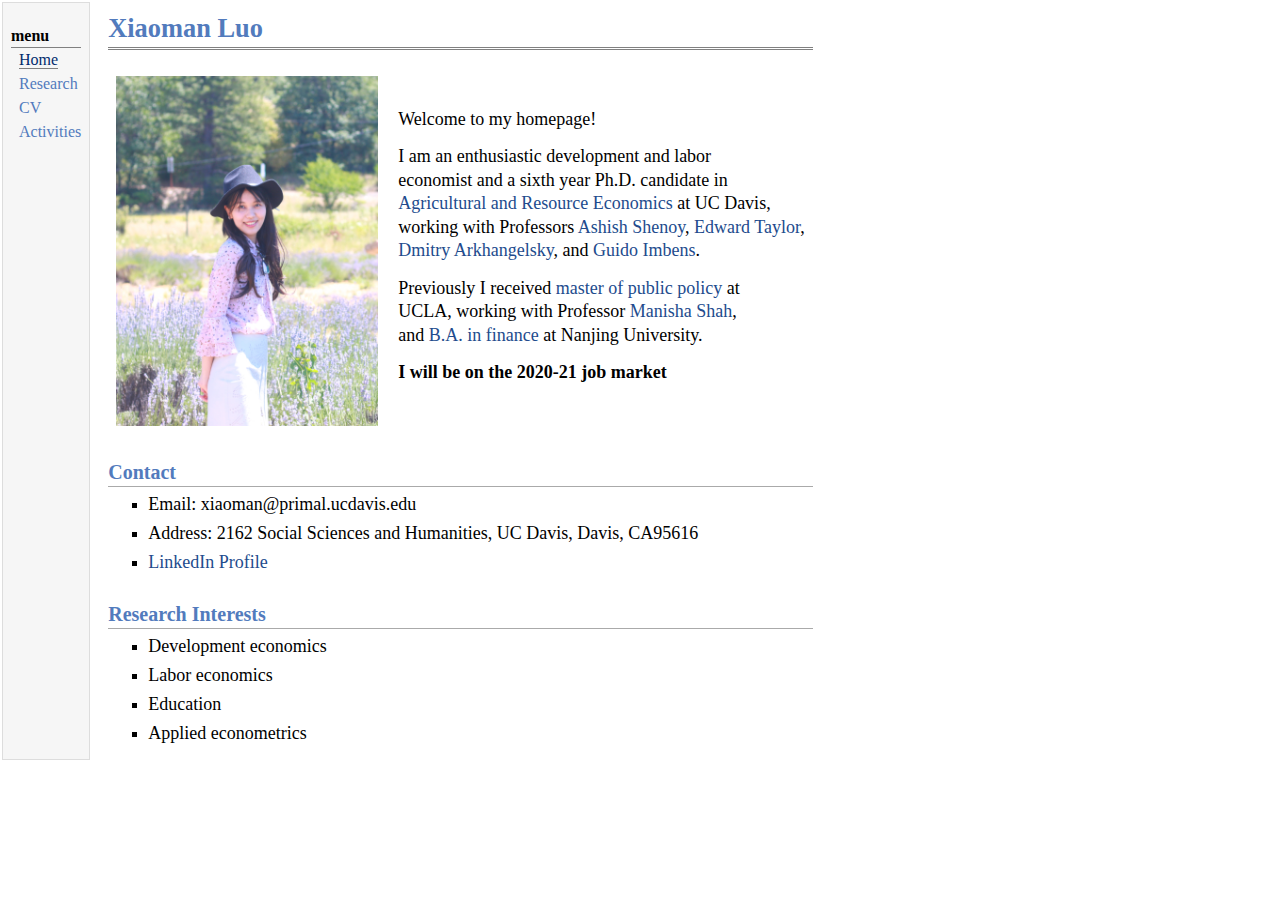
==== index.html @ 2a26be18 "new update Sun Oct 18 21:49:42 PDT 2020" ====
<!DOCTYPE html PUBLIC "-//W3C//DTD XHTML 1.1//EN"
  "http://www.w3.org/TR/xhtml11/DTD/xhtml11.dtd">
<html xmlns="http://www.w3.org/1999/xhtml" xml:lang="en">
<head>
<meta name="generator" content="jemdoc, see http://jemdoc.jaboc.net/" />
<meta http-equiv="Content-Type" content="text/html;charset=utf-8" />
<link rel="stylesheet" href="jemdoc.css" type="text/css" />
<title>Xiaoman Luo</title>
</head>
<body>
<table summary="Table for page layout." id="tlayout">
<tr valign="top">
<td id="layout-menu">
<div class="menu-category">menu</div>
<div class="menu-item"><a href="index.html" class="current">Home</a></div>
<div class="menu-item"><a href="research.html">Research</a></div>
<div class="menu-item"><a href="CV_Xiaoman_Luo.pdf">CV</a></div>
<div class="menu-item"><a href="activities.html">Activities</a></div>
</td>
<td id="layout-content">
<div id="toptitle">
<h1>Xiaoman Luo</h1>
</div>
<table class="imgtable"><tr><td>
<img src="photo.jpg" alt="" width="262px" height="350px" />&nbsp;</td>
<td align="left"><p>Welcome to my homepage! </p>
<p>I am an enthusiastic development and labor <br />
economist and a sixth year Ph.D. candidate in <br />
<a href="https://are.ucdavis.edu/">Agricultural and Resource
Economics</a> at UC Davis, <br />
working with  Professors <a href="https://are.ucdavis.edu/people/faculty/ashish-shenoy/">Ashish Shenoy</a>,  <a href="https://are.ucdavis.edu/people/faculty/j-edward-taylor/">Edward Taylor</a>, <br />
<a href="https://sites.google.com/view/dmitry-arkhangelsky/home">Dmitry Arkhangelsky</a>, and <a href="https://imbens.people.stanford.edu/">Guido Imbens</a>.<br /></p>
<p>Previously I received  <a href="https://luskin.ucla.edu/">master of public policy</a> at <br />
UCLA, working with Professor <a href="https://luskin.ucla.edu/person/manisha-shah/">Manisha Shah</a>,<br />
and <a href="https://nubs.nju.edu.cn/">B.A. in
finance</a> at Nanjing University.</p>
<p><b>I will be on the 2020-21 job market</b></p>
</td></tr></table>
<h2>Contact</h2>
<ul>
<li><p>Email: xiaoman@primal.ucdavis.edu</p>
</li>
<li><p>Address: 2162 Social Sciences and Humanities, UC Davis, Davis, CA95616</p>
</li>
<li><p><a href="https://www.linkedin.com/in/xiaoman-luo-30a99855">LinkedIn Profile</a></p>
</li>
</ul>
<h2>Research Interests</h2>
<ul>
<li><p>Development economics</p>
</li>
<li><p>Labor economics</p>
</li>
<li><p>Education</p>
</li>
<li><p>Applied econometrics</p>
</li>
</ul>
</td>
</tr>
</table>
</body>
</html>
---- jemdoc.css ----
/* Default css file for jemdoc. */

table#tlayout {
    border: none;
    border-collapse: separate;
    background: white;
}

body {
	background: white;
	font-family: Georgia, serif;
	padding-bottom: 8px;
	margin: 0;
}

#layout-menu {
	background: #f6f6f6;
	border: 1px solid #dddddd;
	padding-top: 0.5em;
	padding-left: 8px;
	padding-right: 8px;
	font-size: 1.0em;
	width: auto;
	white-space: nowrap;
    text-align: left;
    vertical-align: top;
}

#layout-menu td {
	background: #f4f4f4;
    vertical-align: top;
}

#layout-content {
	padding-top: 0.0em;
	padding-left: 1.0em;
	padding-right: 1.0em;
    border: none;
    background: white;
    text-align: left;
    vertical-align: top;
}

#layout-menu a {
	line-height: 1.5em;
	margin-left: 0.5em;
}

tt {
    background: #ffffdd;
}

pre, tt {
	font-size: 90%;
	font-family: monaco, monospace;
}

a, a > tt {
	color: #224b8d;
	text-decoration: none;
}

a:hover {
	border-bottom: 1px gray dotted;
}

#layout-menu a.current:link, #layout-menu a.current:visited {
	color: #022b6d;
	border-bottom: 1px gray solid;
}
#layout-menu a:link, #layout-menu a:visited, #layout-menu a:hover {
	color: #527bbd;
	text-decoration: none;
}
#layout-menu a:hover {
	text-decoration: none;
}

div.menu-category {
	border-bottom: 1px solid gray;
	margin-top: 0.8em;
	padding-top: 0.2em;
	padding-bottom: 0.1em;
	font-weight: bold;
}

div.menu-item {
	padding-left: 16px;
	text-indent: -16px;
}

div#toptitle {
	padding-bottom: 0.2em;
	margin-bottom: 1.5em;
	border-bottom: 3px double gray;
}

/* Reduce space if we begin the page with a title. */
div#toptitle + h2, div#toptitle + h3 {
	margin-top: -0.7em;
}

div#subtitle {
	margin-top: 0.0em;
	margin-bottom: 0.0em;
	padding-top: 0em;
	padding-bottom: 0.1em;
}

em {
	font-style: italic;
}

strong {
	font-weight: bold;
}


h1, h2, h3 {
	color: #527bbd;
	margin-top: 0.7em;
	margin-bottom: 0.3em;
	padding-bottom: 0.2em;
	line-height: 1.0;
	padding-top: 0.5em;
	border-bottom: 1px solid #aaaaaa;
}

h1 {
	font-size: 165%;
}

h2 {
	padding-top: 0.8em;
	font-size: 125%;
}

h2 + h3 {
    padding-top: 0.2em;
}

h3 {
	font-size: 110%;
	border-bottom: none;
}

p {
	margin-top: 0.0em;
	margin-bottom: 0.8em;
	padding: 0;
	line-height: 1.3;
        font-size: 18px
}

pre {
	padding: 0;
	margin: 0;
}

div#footer {
	font-size: small;
	border-top: 1px solid #c0c0c0;
	padding-top: 0.1em;
	margin-top: 4.0em;
	color: #c0c0c0;
}

div#footer a {
	color: #80a0b0;
}

div#footer-text {
	float: left;
	padding-bottom: 8px;
}

ul, ol, dl {
	margin-top: 0.2em;
	padding-top: 0;
	margin-bottom: 0.8em;
}

dt {
	margin-top: 0.5em;
	margin-bottom: 0;
}

dl {
	margin-left: 20px;
}

dd {
	color: #222222;
}

dd > *:first-child {
	margin-top: 0;
}

ul {
	list-style-position: outside;
	list-style-type: square;
}

p + ul, p + ol {
	margin-top: -0.5em;
}

li ul, li ol {
	margin-top: -0.3em;
}

ol {
	list-style-position: outside;
	list-style-type: decimal;
}

li p, dd p {
	margin-bottom: 0.3em;
}


ol ol {
	list-style-type: lower-alpha;
}

ol ol ol {
	list-style-type: lower-roman;
}

p + div.codeblock {
	margin-top: -0.6em;
}

div.codeblock, div.infoblock {
	margin-right: 0%;
	margin-top: 1.2em;
	margin-bottom: 1.3em;
}

div.blocktitle {
	font-weight: bold;
	color: #cd7b62;
	margin-top: 1.2em;
	margin-bottom: 0.1em;
}

div.blockcontent {
	border: 1px solid silver;
	padding: 0.3em 0.5em;
}

div.infoblock > div.blockcontent {
	background: #ffffee;
}

div.blockcontent p + ul, div.blockcontent p + ol {
	margin-top: 0.4em;
}

div.infoblock p {
	margin-bottom: 0em;
}

div.infoblock li p, div.infoblock dd p {
	margin-bottom: 0.5em;
}

div.infoblock p + p {
	margin-top: 0.8em;
}

div.codeblock > div.blockcontent {
	background: #f6f6f6;
}

span.pycommand {
	color: #000070;
}

span.statement {
	color: #008800;
}
span.builtin {
	color: #000088;
}
span.special {
	color: #990000;
}
span.operator {
	color: #880000;
}
span.error {
	color: #aa0000;
}
span.comment, span.comment > *, span.string, span.string > * {
	color: #606060;
}

@media print {
	#layout-menu { display: none; }
}

#fwtitle {
	margin: 2px;
}

#fwtitle #toptitle {
	padding-left: 0.5em;
	margin-bottom: 0.5em;
}

#layout-content h1:first-child, #layout-content h2:first-child, #layout-content h3:first-child {
	margin-top: -0.7em;
}

div#toptitle h1, #layout-content div#toptitle h1 {
	margin-bottom: 0.0em;
	padding-bottom: 0.1em;
	padding-top: 0;
	margin-top: 0.5em;
	border-bottom: none;
}

img.eq {
	padding: 0;
	padding-left: 0.1em;
	padding-right: 0.1em;
	margin: 0;
}

img.eqwl {
	padding-left: 2em;
	padding-top: 0.6em;
	padding-bottom: 0.2em;
	margin: 0;
}

table {
    border: 2px solid black;
    border-collapse: collapse;
}

td {
    padding: 2px;
    padding-left: 0.5em;
    padding-right: 0.5em;
    text-align: center;
    border: 1px solid gray;
}

table + table {
    margin-top: 1em;
}

tr.heading {
    font-weight: bold;
    border-bottom: 2px solid black;
}

img {
    border: none;
}

table.imgtable, table.imgtable td {
    border: none;
    text-align: left;
}
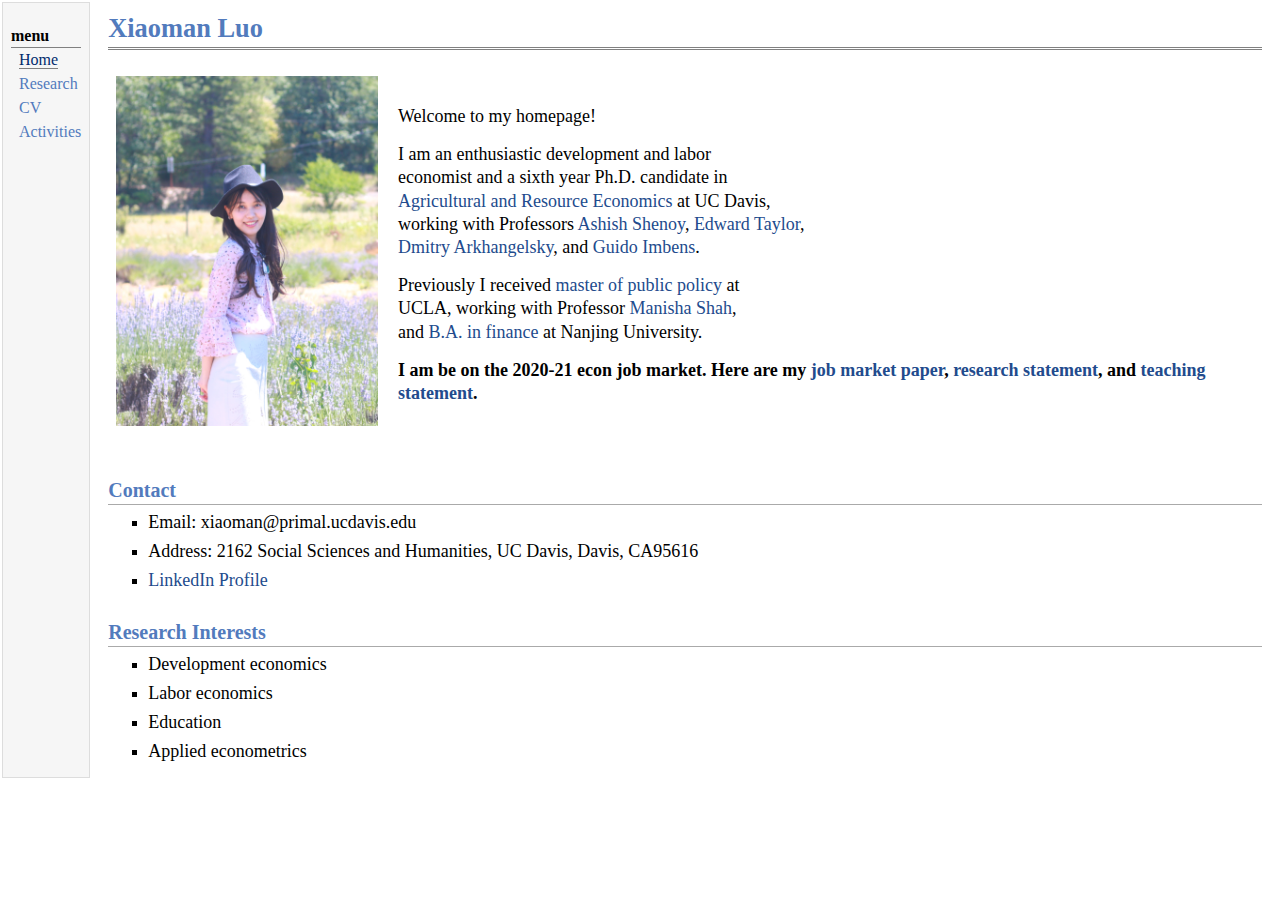
==== commit e3926e7d: "new update Thu Nov 19 18:36:46 PST 2020" ====
--- a/index.html
+++ b/index.html
@@ -34,7 +34,7 @@
 UCLA, working with Professor <a href="https://luskin.ucla.edu/person/manisha-shah/">Manisha Shah</a>,<br />
 and <a href="https://nubs.nju.edu.cn/">B.A. in
 finance</a> at Nanjing University.</p>
-<p><b>I will be on the 2020-21 job market</b></p>
+<p><b>I am be on the 2020-21 econ job market. Here are my <a href="Migration.pdf">job market paper</a>, <a href="research_statement_Xiaoman_Luo">research statement</a>, and <a href="teaching_statement_Xiaoman_Luo">teaching statement</a>.</b> </p>
 </td></tr></table>
 <h2>Contact</h2>
 <ul>
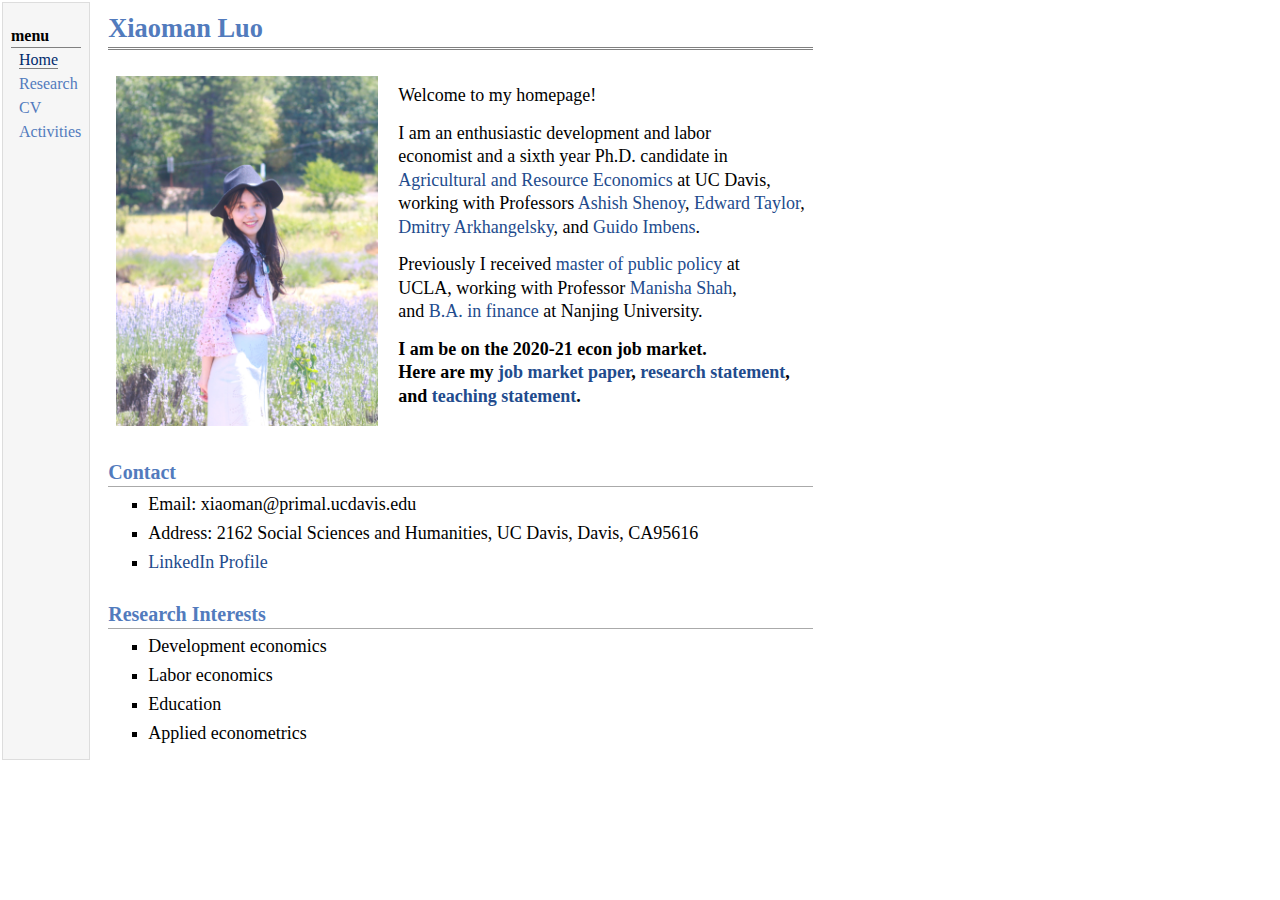
==== commit 5be1c117: "new update Thu Nov 19 18:39:02 PST 2020" ====
--- a/index.html
+++ b/index.html
@@ -34,7 +34,8 @@
 UCLA, working with Professor <a href="https://luskin.ucla.edu/person/manisha-shah/">Manisha Shah</a>,<br />
 and <a href="https://nubs.nju.edu.cn/">B.A. in
 finance</a> at Nanjing University.</p>
-<p><b>I am be on the 2020-21 econ job market. Here are my <a href="Migration.pdf">job market paper</a>, <a href="research_statement_Xiaoman_Luo">research statement</a>, and <a href="teaching_statement_Xiaoman_Luo">teaching statement</a>.</b> </p>
+<p><b>I am be on the 2020-21 econ job market. <br />
+Here are my <a href="Migration.pdf">job market paper</a>, <a href="research_statement_Xiaoman_Luo.pdf">research statement</a>,<br /> and <a href="teaching_statement_Xiaoman_Luo.pdf">teaching statement</a>.</b> </p>
 </td></tr></table>
 <h2>Contact</h2>
 <ul>
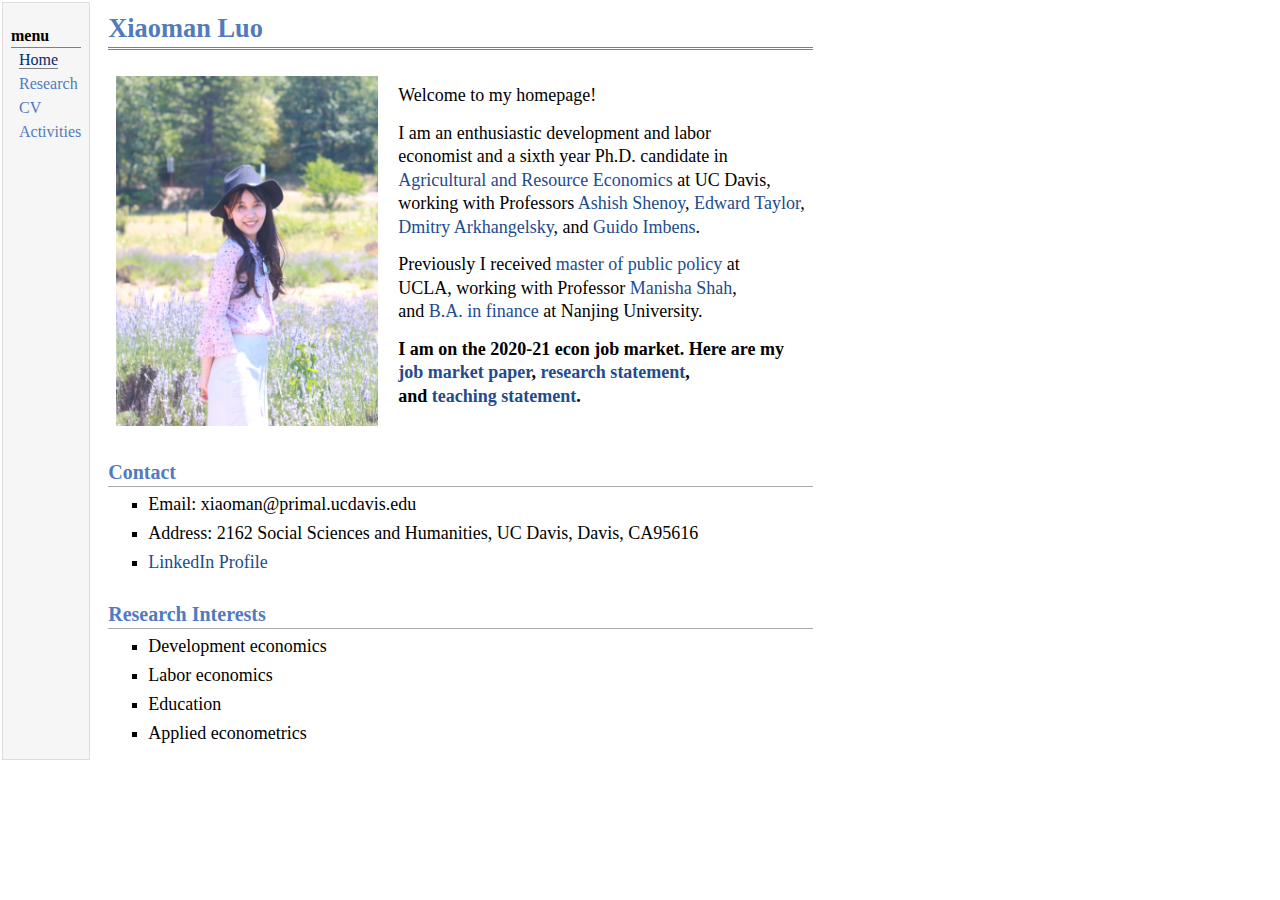
==== commit dadc0124: "new update Thu Nov 19 18:39:24 PST 2020" ====
--- a/index.html
+++ b/index.html
@@ -34,8 +34,8 @@
 UCLA, working with Professor <a href="https://luskin.ucla.edu/person/manisha-shah/">Manisha Shah</a>,<br />
 and <a href="https://nubs.nju.edu.cn/">B.A. in
 finance</a> at Nanjing University.</p>
-<p><b>I am be on the 2020-21 econ job market. <br />
-Here are my <a href="Migration.pdf">job market paper</a>, <a href="research_statement_Xiaoman_Luo.pdf">research statement</a>,<br /> and <a href="teaching_statement_Xiaoman_Luo.pdf">teaching statement</a>.</b> </p>
+<p><b>I am on the 2020-21 econ job market. Here are my <br />
+<a href="Migration.pdf">job market paper</a>, <a href="research_statement_Xiaoman_Luo.pdf">research statement</a>,<br /> and <a href="teaching_statement_Xiaoman_Luo.pdf">teaching statement</a>.</b> </p>
 </td></tr></table>
 <h2>Contact</h2>
 <ul>
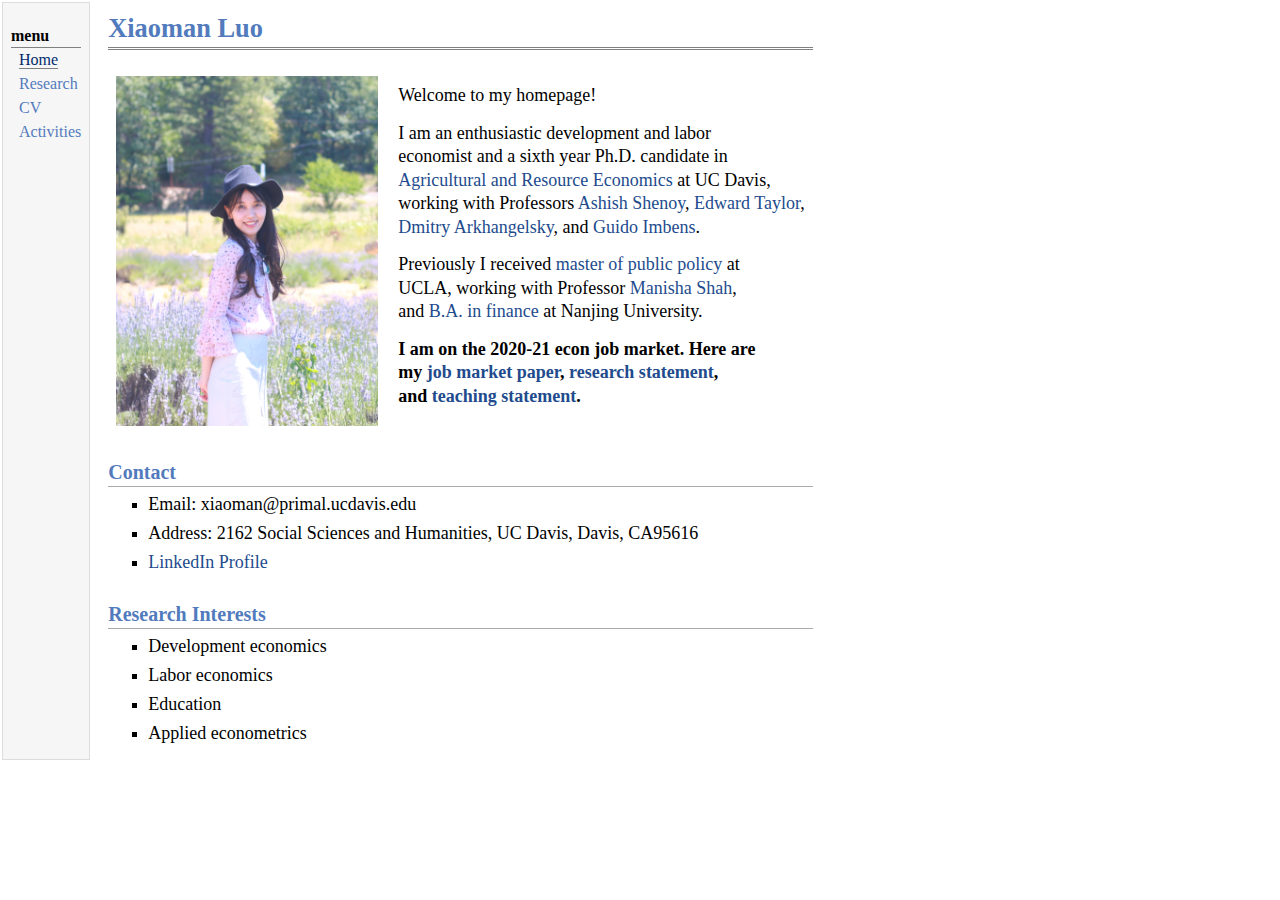
==== commit 4eccd9c3: "new update Thu Nov 19 18:40:13 PST 2020" ====
--- a/index.html
+++ b/index.html
@@ -34,8 +34,8 @@
 UCLA, working with Professor <a href="https://luskin.ucla.edu/person/manisha-shah/">Manisha Shah</a>,<br />
 and <a href="https://nubs.nju.edu.cn/">B.A. in
 finance</a> at Nanjing University.</p>
-<p><b>I am on the 2020-21 econ job market. Here are my <br />
-<a href="Migration.pdf">job market paper</a>, <a href="research_statement_Xiaoman_Luo.pdf">research statement</a>,<br /> and <a href="teaching_statement_Xiaoman_Luo.pdf">teaching statement</a>.</b> </p>
+<p><b>I am on the 2020-21 econ job market. Here are <br />
+my <a href="Migration.pdf">job market paper</a>, <a href="research_statement_Xiaoman_Luo.pdf">research statement</a>,<br /> and <a href="teaching_statement_Xiaoman_Luo.pdf">teaching statement</a>.</b> </p>
 </td></tr></table>
 <h2>Contact</h2>
 <ul>
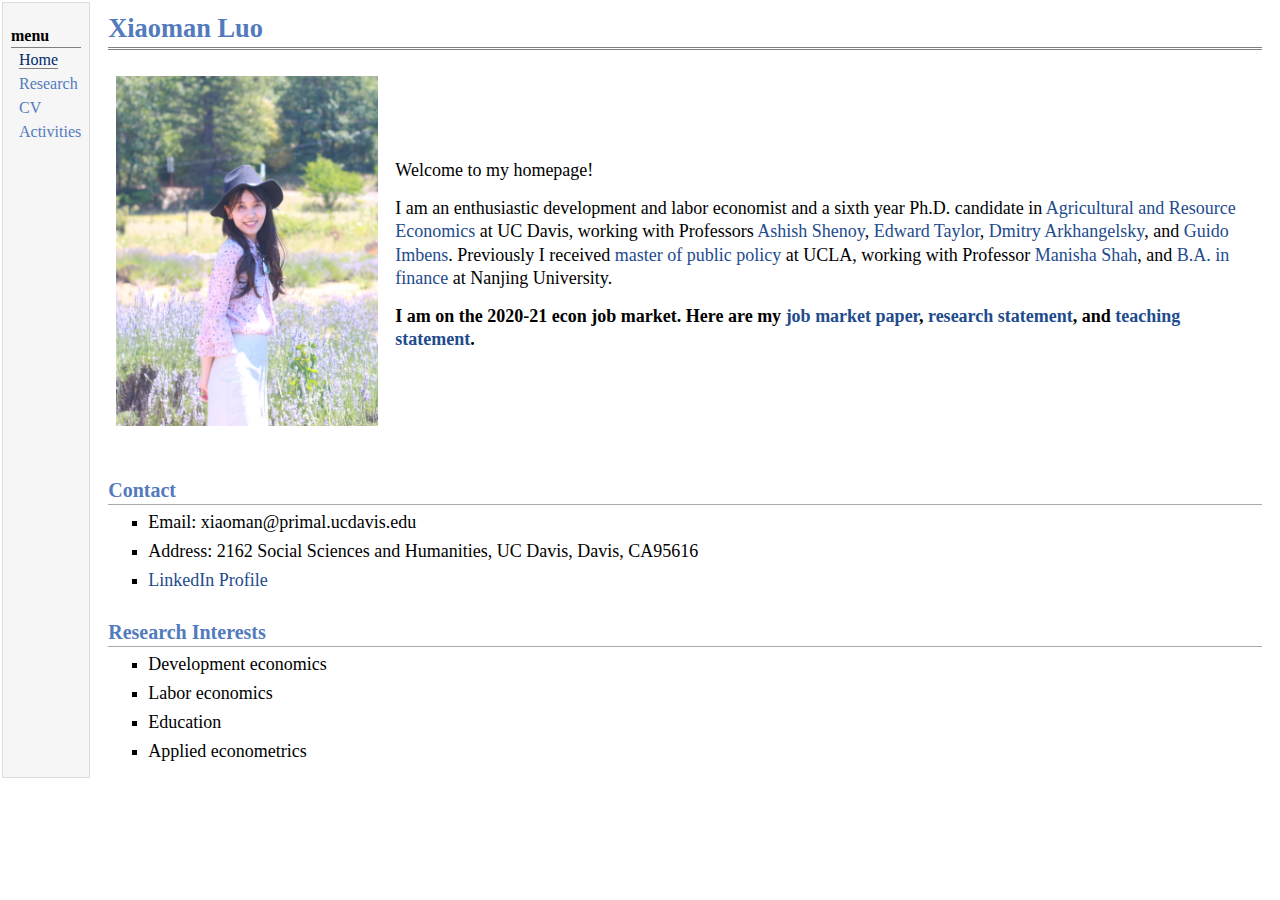
==== commit 95036b60: "new update Fri Nov 20 11:21:43 PST 2020" ====
--- a/index.html
+++ b/index.html
@@ -24,18 +24,8 @@
 <table class="imgtable"><tr><td>
 <img src="photo.jpg" alt="" width="262px" height="350px" />&nbsp;</td>
 <td align="left"><p>Welcome to my homepage! </p>
-<p>I am an enthusiastic development and labor <br />
-economist and a sixth year Ph.D. candidate in <br />
-<a href="https://are.ucdavis.edu/">Agricultural and Resource
-Economics</a> at UC Davis, <br />
-working with  Professors <a href="https://are.ucdavis.edu/people/faculty/ashish-shenoy/">Ashish Shenoy</a>,  <a href="https://are.ucdavis.edu/people/faculty/j-edward-taylor/">Edward Taylor</a>, <br />
-<a href="https://sites.google.com/view/dmitry-arkhangelsky/home">Dmitry Arkhangelsky</a>, and <a href="https://imbens.people.stanford.edu/">Guido Imbens</a>.<br /></p>
-<p>Previously I received  <a href="https://luskin.ucla.edu/">master of public policy</a> at <br />
-UCLA, working with Professor <a href="https://luskin.ucla.edu/person/manisha-shah/">Manisha Shah</a>,<br />
-and <a href="https://nubs.nju.edu.cn/">B.A. in
-finance</a> at Nanjing University.</p>
-<p><b>I am on the 2020-21 econ job market. Here are <br />
-my <a href="Migration.pdf">job market paper</a>, <a href="research_statement_Xiaoman_Luo.pdf">research statement</a>,<br /> and <a href="teaching_statement_Xiaoman_Luo.pdf">teaching statement</a>.</b> </p>
+<p>I am an enthusiastic development and labor economist and a sixth year Ph.D. candidate in <a href="https://are.ucdavis.edu/">Agricultural and Resource Economics</a> at UC Davis, working with  Professors <a href="https://are.ucdavis.edu/people/faculty/ashish-shenoy/">Ashish Shenoy</a>,  <a href="https://are.ucdavis.edu/people/faculty/j-edward-taylor/">Edward Taylor</a>, <a href="https://sites.google.com/view/dmitry-arkhangelsky/home">Dmitry Arkhangelsky</a>, and <a href="https://imbens.people.stanford.edu/">Guido Imbens</a>. Previously I received  <a href="https://luskin.ucla.edu/">master of public policy</a> at UCLA, working with Professor <a href="https://luskin.ucla.edu/person/manisha-shah/">Manisha Shah</a>, and <a href="https://nubs.nju.edu.cn/">B.A. in finance</a> at Nanjing University.</p>
+<p><b>I am on the 2020-21 econ job market. Here are my <a href="Migration.pdf">job market paper</a>, <a href="research_statement_Xiaoman_Luo.pdf">research statement</a>, and <a href="teaching_statement_Xiaoman_Luo.pdf">teaching statement</a>.</b></p>
 </td></tr></table>
 <h2>Contact</h2>
 <ul>
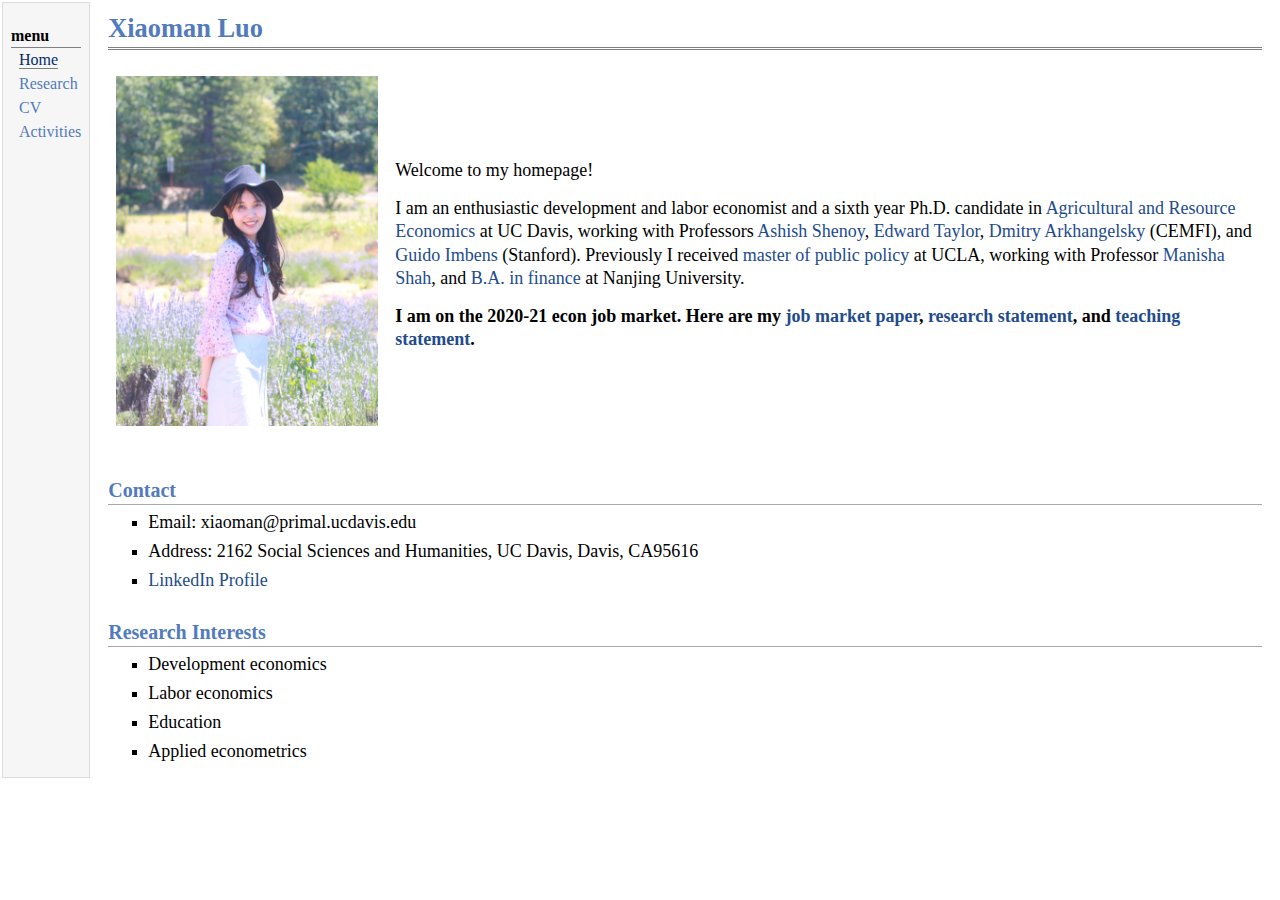
==== commit 7ed5bbde: "new update Fri Nov 20 11:24:40 PST 2020" ====
--- a/index.html
+++ b/index.html
@@ -24,7 +24,7 @@
 <table class="imgtable"><tr><td>
 <img src="photo.jpg" alt="" width="262px" height="350px" />&nbsp;</td>
 <td align="left"><p>Welcome to my homepage! </p>
-<p>I am an enthusiastic development and labor economist and a sixth year Ph.D. candidate in <a href="https://are.ucdavis.edu/">Agricultural and Resource Economics</a> at UC Davis, working with  Professors <a href="https://are.ucdavis.edu/people/faculty/ashish-shenoy/">Ashish Shenoy</a>,  <a href="https://are.ucdavis.edu/people/faculty/j-edward-taylor/">Edward Taylor</a>, <a href="https://sites.google.com/view/dmitry-arkhangelsky/home">Dmitry Arkhangelsky</a>, and <a href="https://imbens.people.stanford.edu/">Guido Imbens</a>. Previously I received  <a href="https://luskin.ucla.edu/">master of public policy</a> at UCLA, working with Professor <a href="https://luskin.ucla.edu/person/manisha-shah/">Manisha Shah</a>, and <a href="https://nubs.nju.edu.cn/">B.A. in finance</a> at Nanjing University.</p>
+<p>I am an enthusiastic development and labor economist and a sixth year Ph.D. candidate in <a href="https://are.ucdavis.edu/">Agricultural and Resource Economics</a> at UC Davis, working with  Professors <a href="https://are.ucdavis.edu/people/faculty/ashish-shenoy/">Ashish Shenoy</a>,  <a href="https://are.ucdavis.edu/people/faculty/j-edward-taylor/">Edward Taylor</a>, <a href="https://sites.google.com/view/dmitry-arkhangelsky/home">Dmitry Arkhangelsky</a> (CEMFI), and <a href="https://imbens.people.stanford.edu/">Guido Imbens</a> (Stanford). Previously I received  <a href="https://luskin.ucla.edu/">master of public policy</a> at UCLA, working with Professor <a href="https://luskin.ucla.edu/person/manisha-shah/">Manisha Shah</a>, and <a href="https://nubs.nju.edu.cn/">B.A. in finance</a> at Nanjing University.</p>
 <p><b>I am on the 2020-21 econ job market. Here are my <a href="Migration.pdf">job market paper</a>, <a href="research_statement_Xiaoman_Luo.pdf">research statement</a>, and <a href="teaching_statement_Xiaoman_Luo.pdf">teaching statement</a>.</b></p>
 </td></tr></table>
 <h2>Contact</h2>
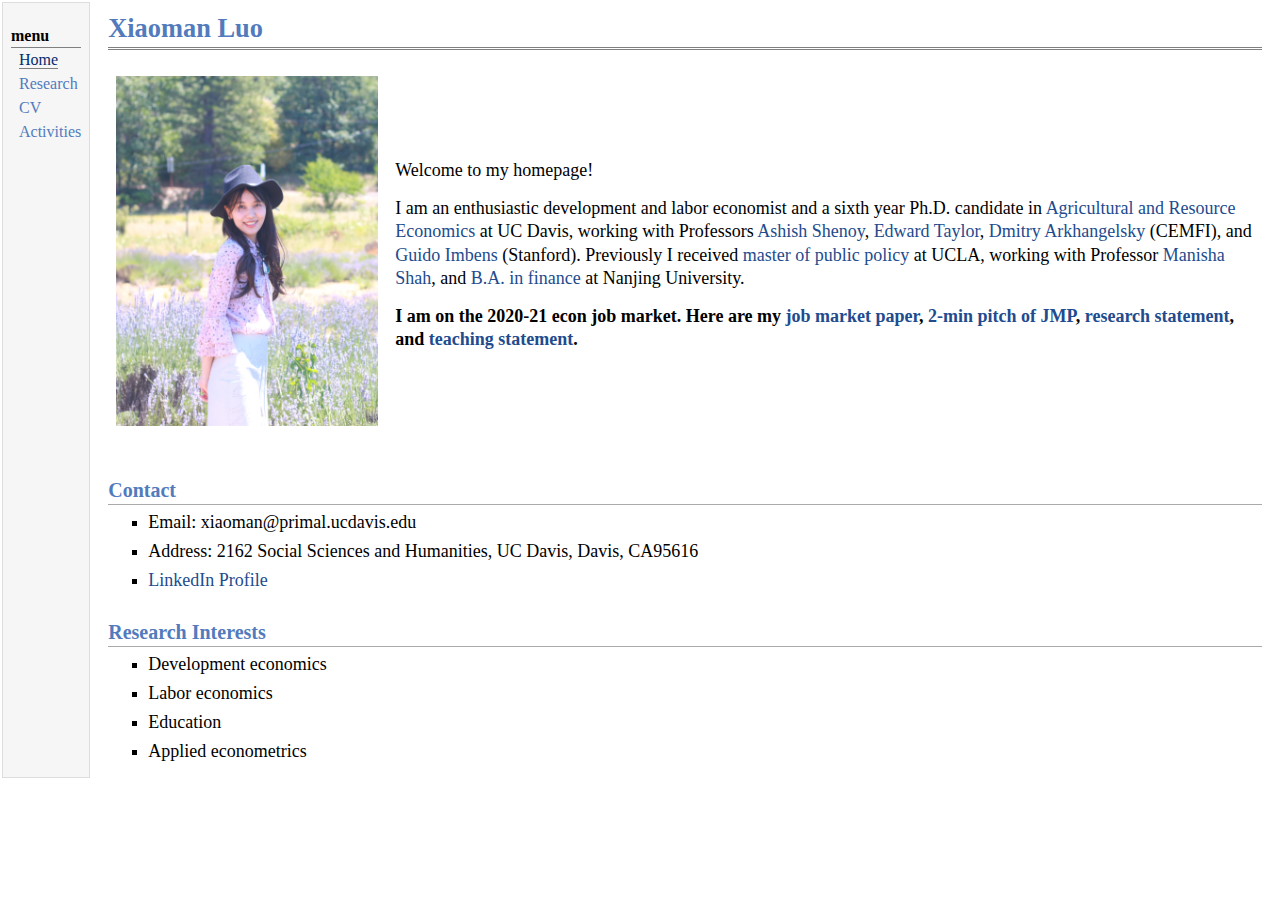
==== commit 6d6089ee: "new update Mon Nov 23 13:55:31 PST 2020" ====
--- a/index.html
+++ b/index.html
@@ -25,7 +25,7 @@
 <img src="photo.jpg" alt="" width="262px" height="350px" />&nbsp;</td>
 <td align="left"><p>Welcome to my homepage! </p>
 <p>I am an enthusiastic development and labor economist and a sixth year Ph.D. candidate in <a href="https://are.ucdavis.edu/">Agricultural and Resource Economics</a> at UC Davis, working with  Professors <a href="https://are.ucdavis.edu/people/faculty/ashish-shenoy/">Ashish Shenoy</a>,  <a href="https://are.ucdavis.edu/people/faculty/j-edward-taylor/">Edward Taylor</a>, <a href="https://sites.google.com/view/dmitry-arkhangelsky/home">Dmitry Arkhangelsky</a> (CEMFI), and <a href="https://imbens.people.stanford.edu/">Guido Imbens</a> (Stanford). Previously I received  <a href="https://luskin.ucla.edu/">master of public policy</a> at UCLA, working with Professor <a href="https://luskin.ucla.edu/person/manisha-shah/">Manisha Shah</a>, and <a href="https://nubs.nju.edu.cn/">B.A. in finance</a> at Nanjing University.</p>
-<p><b>I am on the 2020-21 econ job market. Here are my <a href="Migration.pdf">job market paper</a>, <a href="research_statement_Xiaoman_Luo.pdf">research statement</a>, and <a href="teaching_statement_Xiaoman_Luo.pdf">teaching statement</a>.</b></p>
+<p><b>I am on the 2020-21 econ job market. Here are my <a href="Migration.pdf">job market paper</a>, <a href="https://www.youtube.com/watch?v=wjXXypMeLhA&amp;feature=youtu.be&amp;ab_channel=XiaomanLUO">2-min pitch of JMP</a>, <a href="research_statement_Xiaoman_Luo.pdf">research statement</a>, and <a href="teaching_statement_Xiaoman_Luo.pdf">teaching statement</a>.</b> </p>
 </td></tr></table>
 <h2>Contact</h2>
 <ul>
